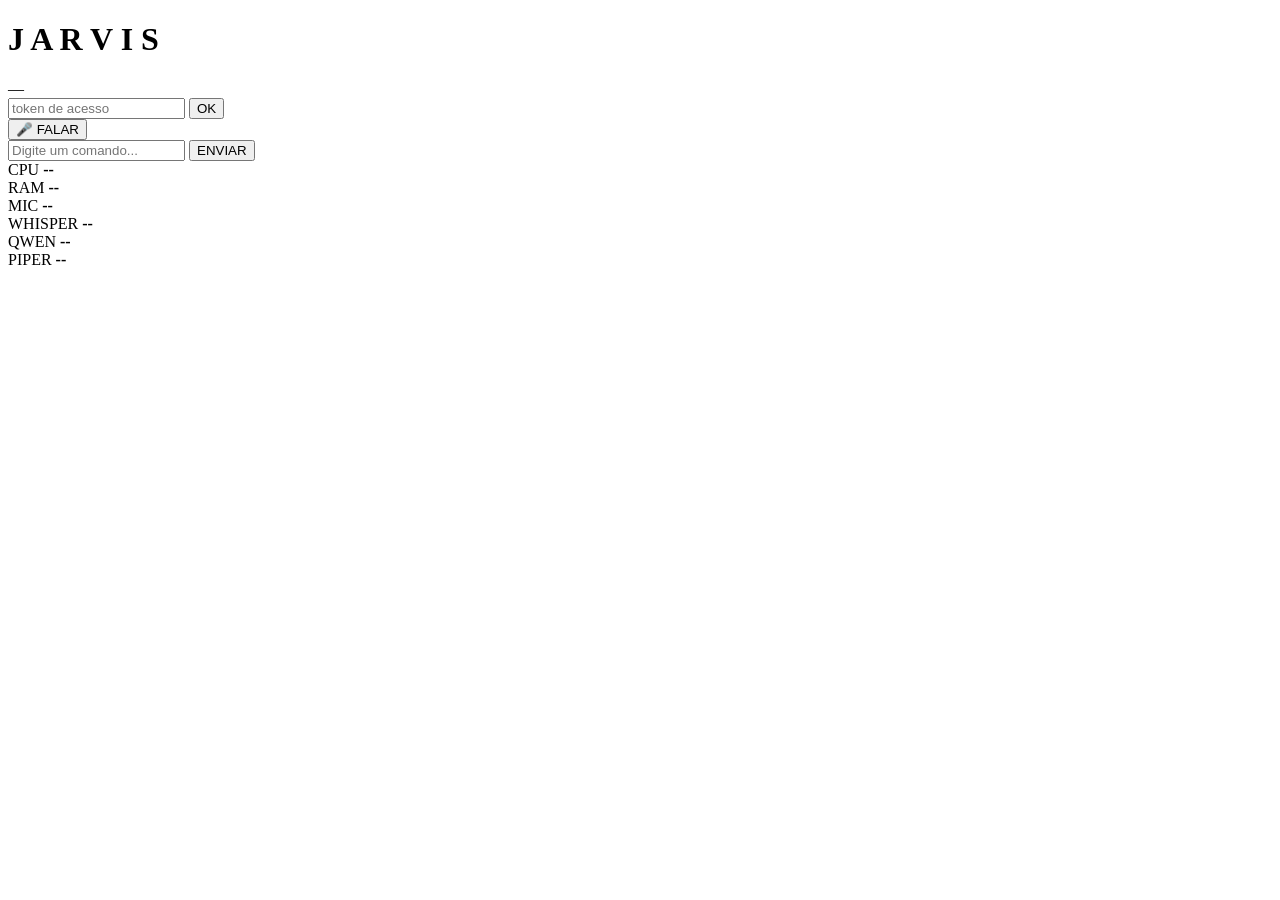
==== web/index.html @ abac1716 "Release ARES-7" ====
<!DOCTYPE html>
<html lang="pt-BR">
<head>
<meta charset="utf-8">
<meta name="viewport" content="width=device-width, initial-scale=1">
<title>JARVIS</title>
<link rel="stylesheet" href="/style.css">
</head>
<body>
<header>
  <h1>J A R V I S</h1>
  <span id="state" class="state">—</span>
</header>

<section id="token-row">
  <input id="token" type="password" placeholder="token de acesso" autocomplete="off">
  <button id="save-token">OK</button>
</section>

<main id="chat"></main>

<section id="controls">
  <button id="mic" class="big">🎤 FALAR</button>
  <div class="text-row">
    <input id="text" type="text" placeholder="Digite um comando..." autocomplete="off">
    <button id="send">ENVIAR</button>
  </div>
</section>

<section id="status">
  <div>CPU <b id="st-cpu">--</b></div>
  <div>RAM <b id="st-ram">--</b></div>
  <div>MIC <b id="st-mic">--</b></div>
  <div>WHISPER <b id="st-whisper">--</b></div>
  <div>QWEN <b id="st-qwen">--</b></div>
  <div>PIPER <b id="st-piper">--</b></div>
</section>

<script src="/app.js"></script>
</body>
</html>
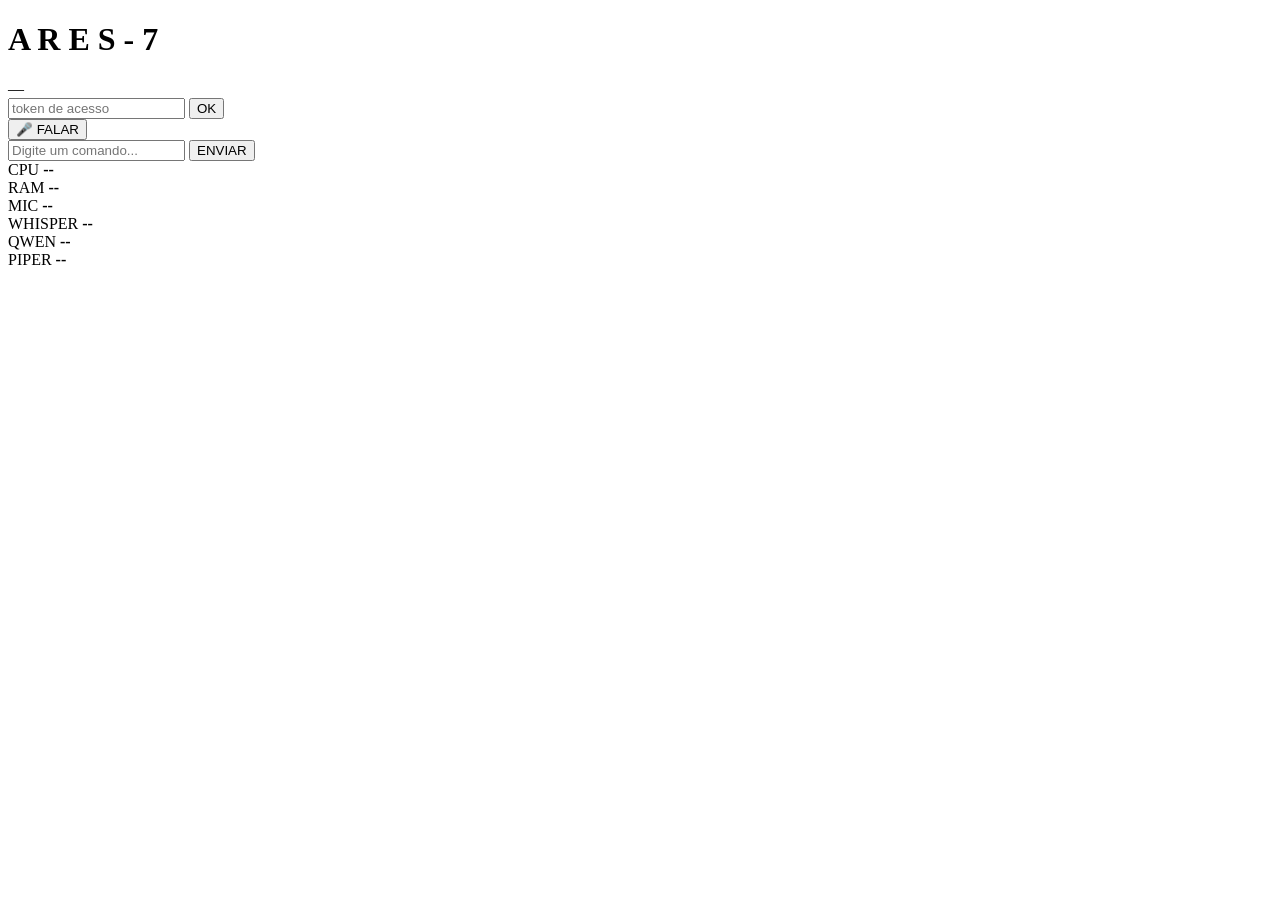
==== commit 8908e104: "fix: finish ARES-7 rename and launcher references" ====
--- a/web/index.html
+++ b/web/index.html
@@ -3,12 +3,12 @@
 <head>
 <meta charset="utf-8">
 <meta name="viewport" content="width=device-width, initial-scale=1">
-<title>JARVIS</title>
+<title>ARES-7</title>
 <link rel="stylesheet" href="/style.css">
 </head>
 <body>
 <header>
-  <h1>J A R V I S</h1>
+  <h1>A R E S - 7</h1>
   <span id="state" class="state">—</span>
 </header>
 
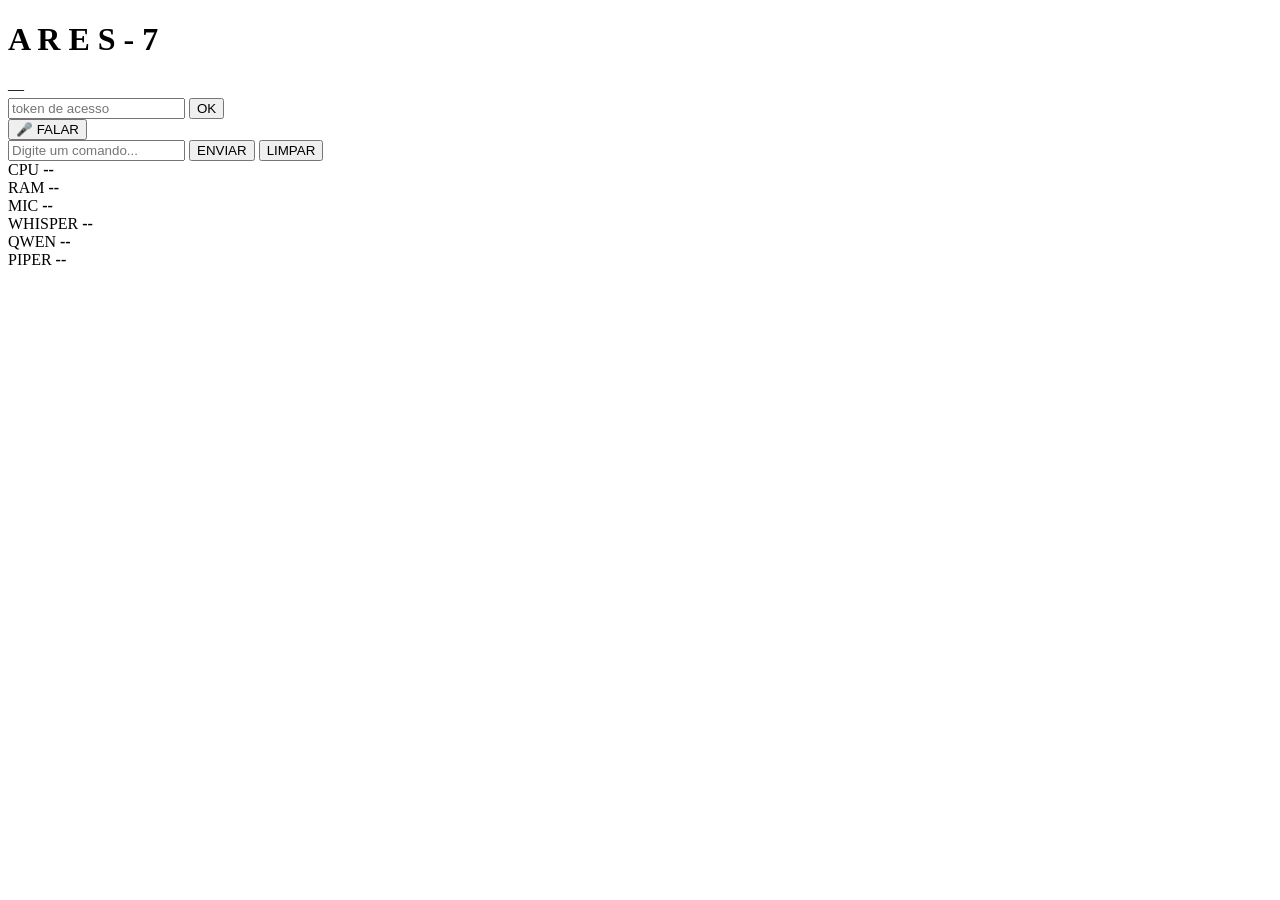
==== commit 45acfdbc: "feat: add chat context reset controls" ====
--- a/web/index.html
+++ b/web/index.html
@@ -24,6 +24,7 @@
   <div class="text-row">
     <input id="text" type="text" placeholder="Digite um comando..." autocomplete="off">
     <button id="send">ENVIAR</button>
+    <button id="clear">LIMPAR</button>
   </div>
 </section>
 
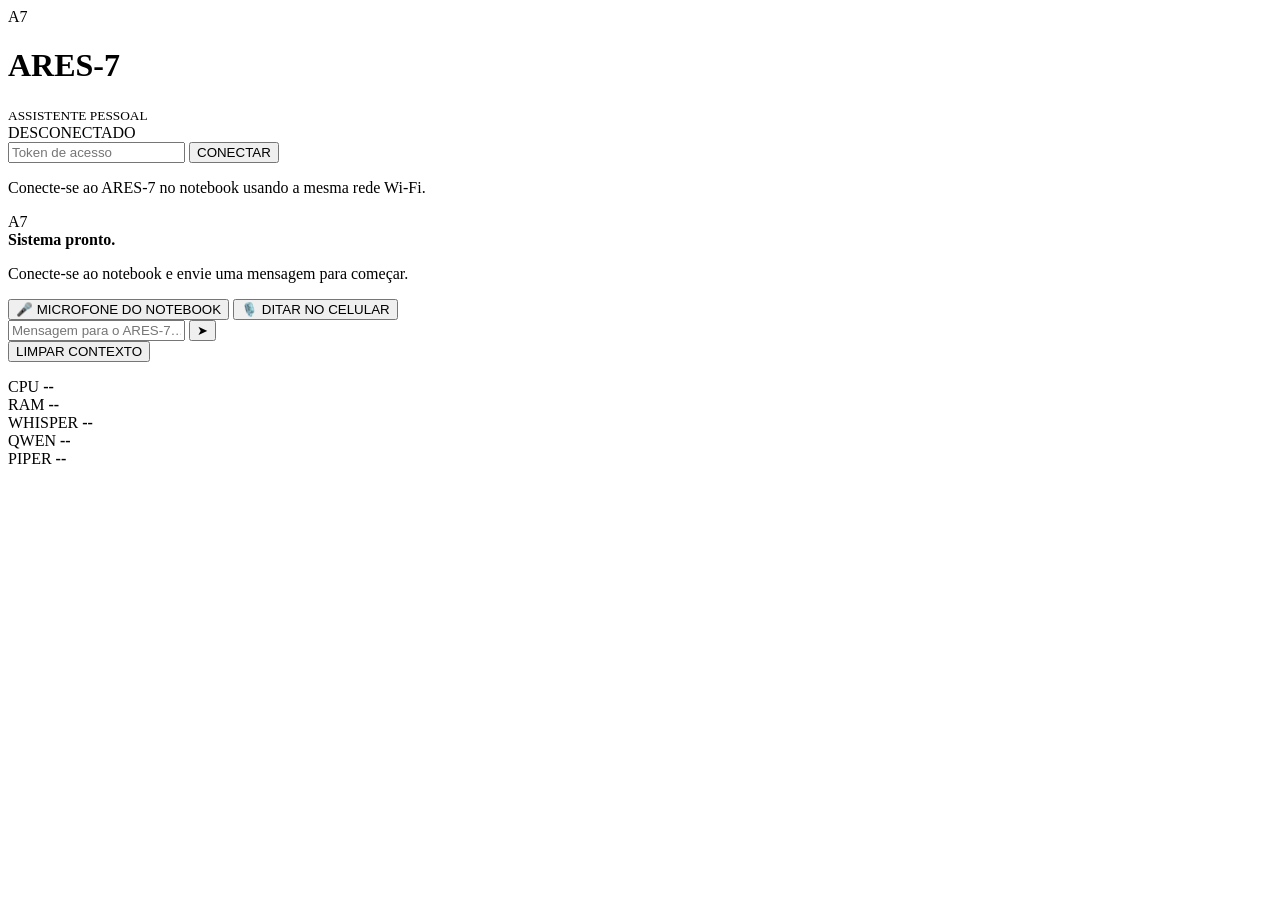
==== commit 85c696c2: "Add files via upload" ====
--- a/web/index.html
+++ b/web/index.html
@@ -2,41 +2,55 @@
 <html lang="pt-BR">
 <head>
 <meta charset="utf-8">
-<meta name="viewport" content="width=device-width, initial-scale=1">
-<title>ARES-7</title>
+<meta name="viewport" content="width=device-width, initial-scale=1, viewport-fit=cover">
+<meta name="theme-color" content="#02060d">
+<meta name="description" content="Interface móvel do assistente ARES-7">
+<meta name="apple-mobile-web-app-capable" content="yes">
+<meta name="apple-mobile-web-app-status-bar-style" content="black-translucent">
+<meta name="apple-mobile-web-app-title" content="ARES-7">
+<link rel="manifest" href="/manifest.webmanifest">
+<link rel="icon" href="/icon.svg" type="image/svg+xml">
+<link rel="apple-touch-icon" href="/icon.svg">
 <link rel="stylesheet" href="/style.css">
+<title>ARES-7 Mobile</title>
 </head>
 <body>
 <header>
-  <h1>A R E S - 7</h1>
-  <span id="state" class="state">—</span>
+  <div class="brand"><span class="orb" aria-hidden="true">A7</span><div><h1>ARES-7</h1><small>ASSISTENTE PESSOAL</small></div></div>
+  <span id="state" class="state" aria-live="polite">DESCONECTADO</span>
 </header>
 
-<section id="token-row">
-  <input id="token" type="password" placeholder="token de acesso" autocomplete="off">
-  <button id="save-token">OK</button>
+<section id="token-row" aria-label="Conexão segura">
+  <input id="token" type="password" placeholder="Token de acesso" autocomplete="current-password" aria-label="Token de acesso">
+  <button id="save-token">CONECTAR</button>
+</section>
+<p id="connection-note" class="hint">Conecte-se ao ARES-7 no notebook usando a mesma rede Wi-Fi.</p>
+
+<main id="chat" aria-live="polite" aria-label="Conversa com ARES-7">
+  <div class="welcome"><div class="welcome-mark">A7</div><strong>Sistema pronto.</strong><p>Conecte-se ao notebook e envie uma mensagem para começar.</p></div>
+</main>
+
+<section id="controls" aria-label="Controles do chat">
+  <button id="mic" class="big" type="button">🎤 MICROFONE DO NOTEBOOK</button>
+  <button id="dictate" class="secondary" type="button">🎙️ DITAR NO CELULAR</button>
+  <div class="text-row">
+    <input id="text" type="text" placeholder="Mensagem para o ARES-7…" autocomplete="off" enterkeyhint="send" aria-label="Mensagem">
+    <button id="send" type="button" aria-label="Enviar mensagem">➤</button>
+  </div>
+  <div class="action-row">
+    <button id="clear" class="secondary" type="button">LIMPAR CONTEXTO</button>
+    <button id="install" class="secondary" type="button" hidden>INSTALAR APP</button>
+  </div>
+  <p id="feedback" class="hint" role="status"></p>
 </section>
 
-<main id="chat"></main>
-
-<section id="controls">
-  <button id="mic" class="big">🎤 FALAR</button>
-  <div class="text-row">
-    <input id="text" type="text" placeholder="Digite um comando..." autocomplete="off">
-    <button id="send">ENVIAR</button>
-    <button id="clear">LIMPAR</button>
-  </div>
-</section>
-
-<section id="status">
+<section id="status" aria-label="Estado do notebook">
   <div>CPU <b id="st-cpu">--</b></div>
   <div>RAM <b id="st-ram">--</b></div>
-  <div>MIC <b id="st-mic">--</b></div>
   <div>WHISPER <b id="st-whisper">--</b></div>
   <div>QWEN <b id="st-qwen">--</b></div>
   <div>PIPER <b id="st-piper">--</b></div>
 </section>
-
-<script src="/app.js"></script>
+<script src="/app.js" defer></script>
 </body>
 </html>
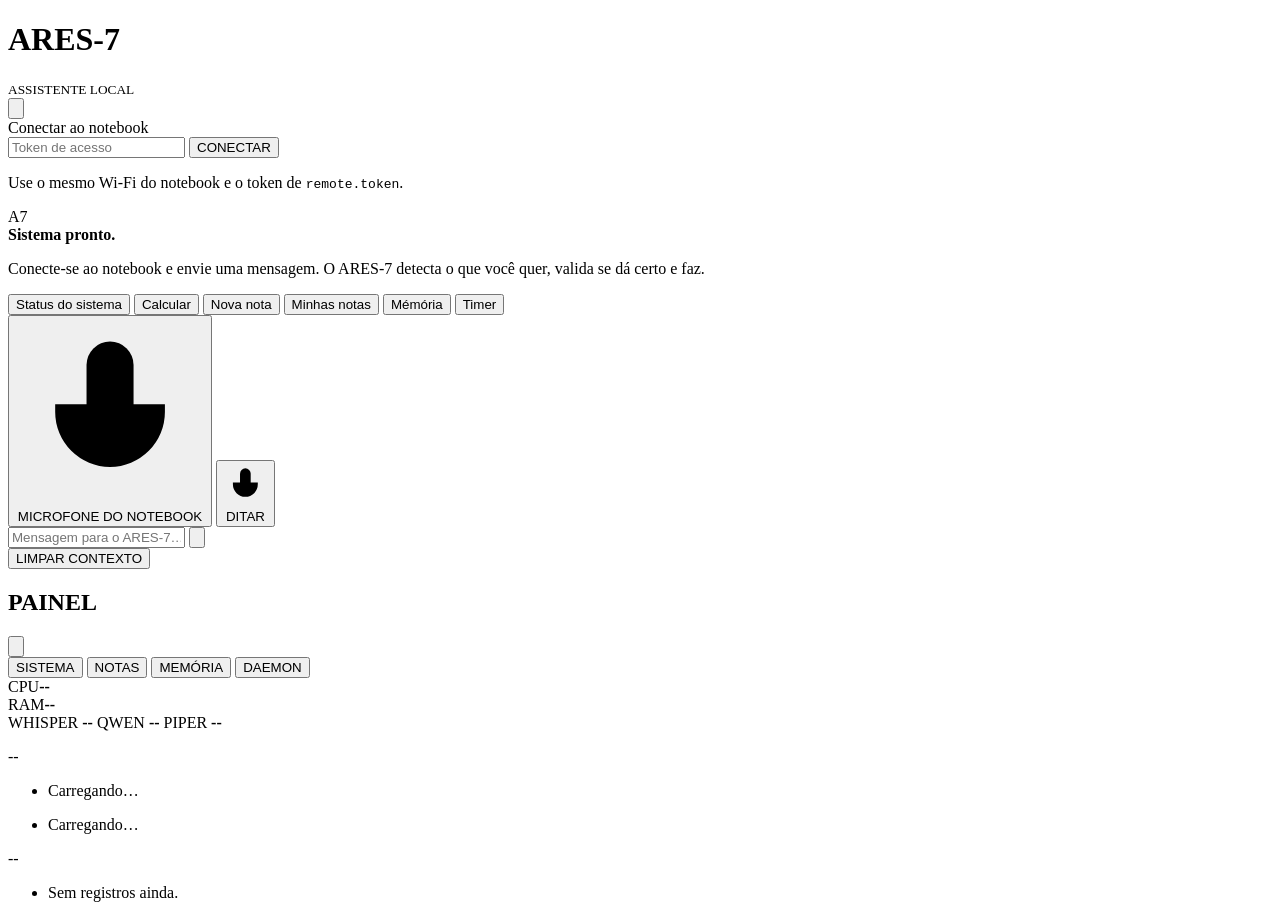
==== commit b151d239: "feat(ui): interface nova no celular e correcoes no nucleo e no servidor Interface web (celular) rede" ====
--- a/web/index.html
+++ b/web/index.html
@@ -3,7 +3,7 @@
 <head>
 <meta charset="utf-8">
 <meta name="viewport" content="width=device-width, initial-scale=1, viewport-fit=cover">
-<meta name="theme-color" content="#02060d">
+<meta name="theme-color" content="#05070d">
 <meta name="description" content="Interface móvel do assistente ARES-7">
 <meta name="apple-mobile-web-app-capable" content="yes">
 <meta name="apple-mobile-web-app-status-bar-style" content="black-translucent">
@@ -12,45 +12,137 @@
 <link rel="icon" href="/icon.svg" type="image/svg+xml">
 <link rel="apple-touch-icon" href="/icon.svg">
 <link rel="stylesheet" href="/style.css">
-<title>ARES-7 Mobile</title>
+<title>ARES-7</title>
 </head>
 <body>
-<header>
-  <div class="brand"><span class="orb" aria-hidden="true">A7</span><div><h1>ARES-7</h1><small>ASSISTENTE PESSOAL</small></div></div>
-  <span id="state" class="state" aria-live="polite">DESCONECTADO</span>
+<div class="aurora" aria-hidden="true"></div>
+<div class="grid-bg" aria-hidden="true"></div>
+
+<header class="topbar">
+  <div class="brand">
+    <div class="orb" id="orb" data-state="idle" role="img" aria-label="Estado do ARES-7">
+      <span class="orb-ring"></span>
+      <span class="orb-pulse"></span>
+      <span class="orb-core"></span>
+    </div>
+    <div class="brand-text">
+      <h1>ARES-7</h1>
+      <small id="brand-sub">ASSISTENTE LOCAL</small>
+    </div>
+  </div>
+  <button id="panel-toggle" class="icon-btn" aria-label="Abrir painel" aria-expanded="false">
+    <svg viewBox="0 0 24 24" aria-hidden="true"><path d="M4 7h16M4 12h16M4 17h16"/></svg>
+  </button>
 </header>
 
-<section id="token-row" aria-label="Conexão segura">
-  <input id="token" type="password" placeholder="Token de acesso" autocomplete="current-password" aria-label="Token de acesso">
-  <button id="save-token">CONECTAR</button>
+<section id="connect-card" class="card connect-card">
+  <label class="connect-label" for="token">Conectar ao notebook</label>
+  <div class="connect-row">
+    <input id="token" type="password" placeholder="Token de acesso" autocomplete="current-password"
+           aria-label="Token de acesso" spellcheck="false">
+    <button id="save-token" class="btn btn-primary">CONECTAR</button>
+  </div>
+  <p class="hint" id="connect-hint">Use o mesmo Wi-Fi do notebook e o token de <code>remote.token</code>.</p>
 </section>
-<p id="connection-note" class="hint">Conecte-se ao ARES-7 no notebook usando a mesma rede Wi-Fi.</p>
 
 <main id="chat" aria-live="polite" aria-label="Conversa com ARES-7">
-  <div class="welcome"><div class="welcome-mark">A7</div><strong>Sistema pronto.</strong><p>Conecte-se ao notebook e envie uma mensagem para começar.</p></div>
+  <div class="welcome">
+    <div class="welcome-mark">A7</div>
+    <strong>Sistema pronto.</strong>
+    <p>Conecte-se ao notebook e envie uma mensagem. O ARES-7 detecta o que você quer,
+       valida se dá certo e faz.</p>
+  </div>
 </main>
 
+<div id="chips" class="chips" role="group" aria-label="Comandos sugeridos">
+  <button class="chip" data-send="verifique o sistema">Status do sistema</button>
+  <button class="chip" data-send="quanto eh 15 por cento de 200">Calcular</button>
+  <button class="chip" data-send="anote comprar pao">Nova nota</button>
+  <button class="chip" data-send="mostra minhas notas">Minhas notas</button>
+  <button class="chip" data-send="o que voce lembra?">Mémória</button>
+  <button class="chip" data-send="timer de 5 minutos">Timer</button>
+</div>
+
 <section id="controls" aria-label="Controles do chat">
-  <button id="mic" class="big" type="button">🎤 MICROFONE DO NOTEBOOK</button>
-  <button id="dictate" class="secondary" type="button">🎙️ DITAR NO CELULAR</button>
+  <div class="mic-row">
+    <button id="mic" class="btn btn-mic" type="button">
+      <svg class="mic-ico" viewBox="0 0 24 24" aria-hidden="true">
+        <path d="M12 3a3 3 0 0 0-3 3v6a3 3 0 0 0 6 0V6a3 3 0 0 0-3-3Z"/>
+        <path d="M5 11v1a7 7 0 0 0 14 0v-1M12 19v3M8 22h8"/>
+      </svg>
+      <span class="mic-label">MICROFONE DO NOTEBOOK</span>
+    </button>
+    <button id="dictate" class="btn btn-ghost" type="button">
+      <svg class="mic-ico" viewBox="0 0 24 24" aria-hidden="true">
+        <path d="M12 3a3 3 0 0 0-3 3v6a3 3 0 0 0 6 0V6a3 3 0 0 0-3-3Z"/>
+        <path d="M5 11v1a7 7 0 0 0 14 0v-1M12 19v3M8 22h8"/>
+        <path d="M3 4l18 16" stroke-linecap="round"/>
+      </svg>
+      <span class="mic-label">DITAR</span>
+    </button>
+  </div>
   <div class="text-row">
-    <input id="text" type="text" placeholder="Mensagem para o ARES-7…" autocomplete="off" enterkeyhint="send" aria-label="Mensagem">
-    <button id="send" type="button" aria-label="Enviar mensagem">➤</button>
+    <input id="text" type="text" placeholder="Mensagem para o ARES-7…" autocomplete="off"
+           enterkeyhint="send" aria-label="Mensagem">
+    <button id="send" class="btn btn-send" type="button" aria-label="Enviar mensagem">
+      <svg viewBox="0 0 24 24" aria-hidden="true"><path d="M4 12h15M13 6l6 6-6 6"/></svg>
+    </button>
   </div>
   <div class="action-row">
-    <button id="clear" class="secondary" type="button">LIMPAR CONTEXTO</button>
-    <button id="install" class="secondary" type="button" hidden>INSTALAR APP</button>
+    <button id="clear" class="btn btn-quiet" type="button">LIMPAR CONTEXTO</button>
+    <button id="install" class="btn btn-quiet" type="button" hidden>INSTALAR APP</button>
   </div>
   <p id="feedback" class="hint" role="status"></p>
 </section>
 
-<section id="status" aria-label="Estado do notebook">
-  <div>CPU <b id="st-cpu">--</b></div>
-  <div>RAM <b id="st-ram">--</b></div>
-  <div>WHISPER <b id="st-whisper">--</b></div>
-  <div>QWEN <b id="st-qwen">--</b></div>
-  <div>PIPER <b id="st-piper">--</b></div>
-</section>
+<div id="scrim" class="scrim" hidden></div>
+<aside id="panel" class="panel" aria-label="Painel do ARES-7" aria-hidden="true">
+  <div class="panel-head">
+    <h2>PAINEL</h2>
+    <button id="panel-close" class="icon-btn" aria-label="Fechar painel">
+      <svg viewBox="0 0 24 24" aria-hidden="true"><path d="M6 6l12 12M18 6L6 18"/></svg>
+    </button>
+  </div>
+  <nav class="tabs" role="tablist">
+    <button class="tab is-active" data-tab="sistema" role="tab" aria-selected="true">SISTEMA</button>
+    <button class="tab" data-tab="notas" role="tab" aria-selected="false">NOTAS</button>
+    <button class="tab" data-tab="memoria" role="tab" aria-selected="false">MEMÓRIA</button>
+    <button class="tab" data-tab="daemon" role="tab" aria-selected="false">DAEMON</button>
+  </nav>
+  <div class="panel-body">
+    <section class="tab-pane is-active" data-pane="sistema" role="tabpanel">
+      <div class="gauge">
+        <div class="gauge-head"><span>CPU</span><b id="st-cpu">--</b></div>
+        <div class="bar"><i id="bar-cpu"></i></div>
+      </div>
+      <div class="gauge">
+        <div class="gauge-head"><span>RAM</span><b id="st-ram">--</b></div>
+        <div class="bar"><i id="bar-ram"></i></div>
+      </div>
+      <div class="chips-state">
+        <span class="pill" id="st-whisper">WHISPER <b>--</b></span>
+        <span class="pill" id="st-qwen">QWEN <b>--</b></span>
+        <span class="pill" id="st-piper">PIPER <b>--</b></span>
+      </div>
+      <p class="hint" id="sys-extra">--</p>
+    </section>
+    <section class="tab-pane" data-pane="notas" role="tabpanel">
+      <ul class="list" id="notes-list"><li class="empty">Carregando…</li></ul>
+    </section>
+    <section class="tab-pane" data-pane="memoria" role="tabpanel">
+      <ul class="list" id="memory-list"><li class="empty">Carregando…</li></ul>
+    </section>
+    <section class="tab-pane" data-pane="daemon" role="tabpanel">
+      <div id="daemon-pending" class="pending" hidden>
+        <b>Ação aguardando confirmação</b>
+        <p id="daemon-pending-text"></p>
+      </div>
+      <p class="hint" id="daemon-config">--</p>
+      <ul class="list log" id="daemon-log"><li class="empty">Sem registros ainda.</li></ul>
+    </section>
+  </div>
+</aside>
+
 <script src="/app.js" defer></script>
 </body>
 </html>
